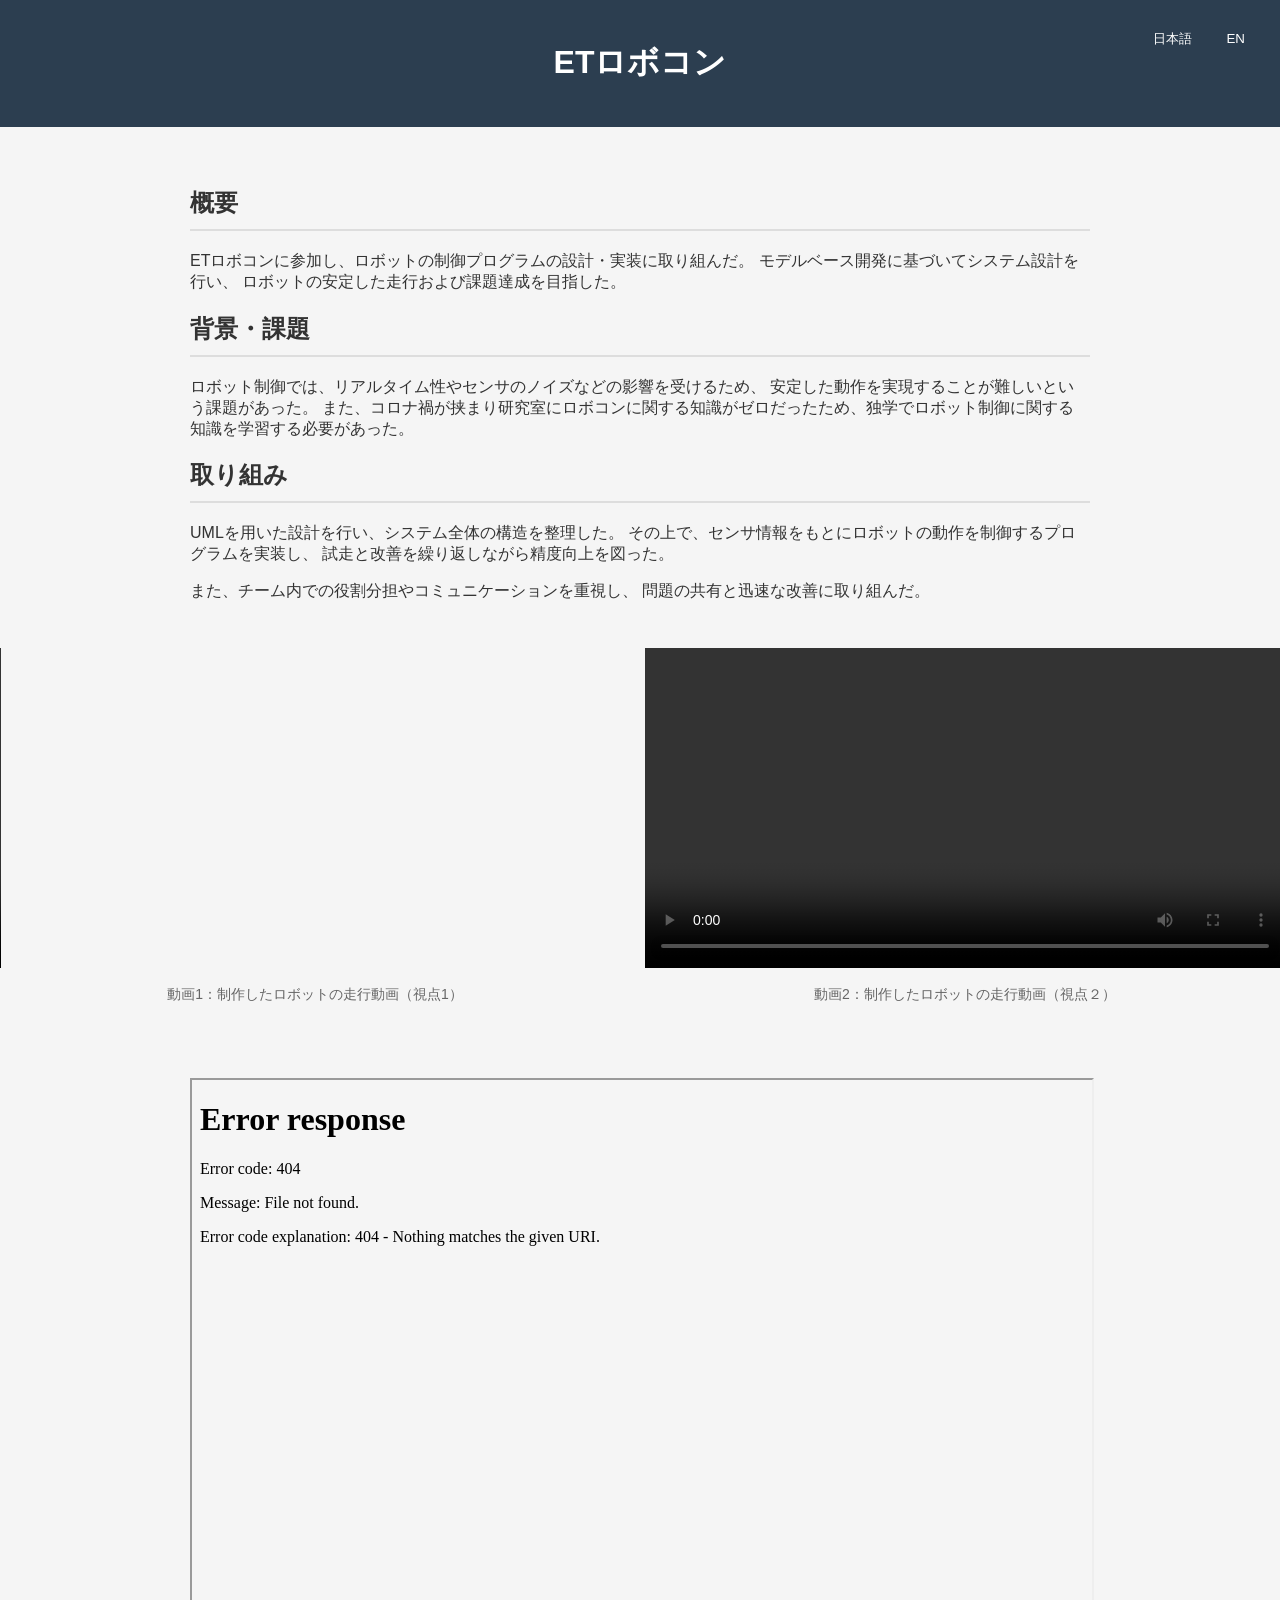
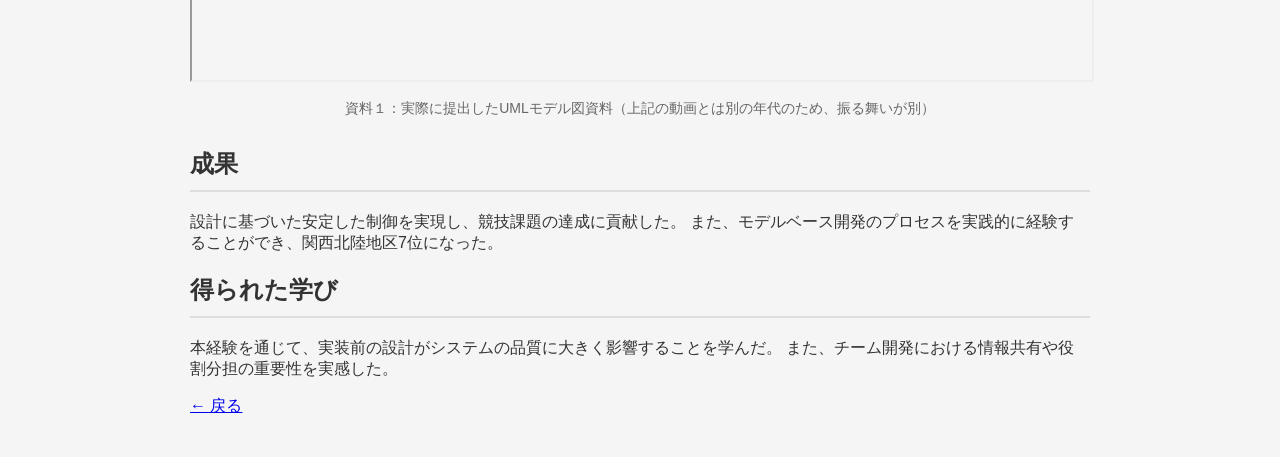
==== OtherHTML/ETrobo.html @ 6ec1ae3f "Add files via upload" ====
<!DOCTYPE html>
<html lang="ja">
<head>
  <meta charset="UTF-8">
  <title>ETロボコン</title>
  <link rel="stylesheet" href="../style.css">
</head>
<body>

  <header>
    <h1 class="ja">ETロボコン</h1>
    <h1 class="en">ET Robocon Competition</h1>
<div class="lang-btn">
  <button onclick="switchLang('jp')">日本語</button>
  <button onclick="switchLang('en')">EN</button>
</div>
  </header>

  <section class="ja">
    
    
    <h2>概要</h2>
    <p>
      ETロボコンに参加し、ロボットの制御プログラムの設計・実装に取り組んだ。
      モデルベース開発に基づいてシステム設計を行い、
      ロボットの安定した走行および課題達成を目指した。
    </p>



   
    
    <h2>背景・課題</h2>
    <p>
      ロボット制御では、リアルタイム性やセンサのノイズなどの影響を受けるため、
      安定した動作を実現することが難しいという課題があった。
      また、コロナ禍が挟まり研究室にロボコンに関する知識がゼロだったため、独学でロボット制御に関する知識を学習する必要があった。
      
      
    </p>


    
    
    <h2>取り組み</h2>
    <p>
      UMLを用いた設計を行い、システム全体の構造を整理した。
      その上で、センサ情報をもとにロボットの動作を制御するプログラムを実装し、
      試走と改善を繰り返しながら精度向上を図った。
    </p>

    <p>
      また、チーム内での役割分担やコミュニケーションを重視し、
      問題の共有と迅速な改善に取り組んだ。
    </p>
    <div class="gallery">
    <div class="figure">
      <video controls width="640">
        <source src="../images/ETrobo.MP4" type="video/mp4">
        
      </video>
      <p>動画1：制作したロボットの走行動画（視点1）</p>
    </div>
    <div class="figure">
      <video controls width="640">
        <source src="../images/ETrobo2.MP4" type="video/mp4">
        
      </video>
      <p>動画2：制作したロボットの走行動画（視点２）</p>
    </div>
    </div>
    <div class="figure">
    <iframe src="../images/PRI_124_TK217.pdf" width="100%" height="600px"></iframe>
    <p>資料１：実際に提出したUMLモデル図資料（上記の動画とは別の年代のため、振る舞いが別）</p>
    </div>



    
        
    <h2>成果</h2>
    <p>
      設計に基づいた安定した制御を実現し、競技課題の達成に貢献した。
      また、モデルベース開発のプロセスを実践的に経験することができ、関西北陸地区7位になった。
    </p>



    
    
    <h2>得られた学び</h2>
    <p>
      本経験を通じて、実装前の設計がシステムの品質に大きく影響することを学んだ。
      また、チーム開発における情報共有や役割分担の重要性を実感した。
    </p>



    <a href="../index.html">← 戻る</a>
  </section>

<section class="en">


  <h2>Overview</h2>
  <p>
    I participated in the ET Robocon competition,
    where I worked on the design and implementation of robot control programs.
    Based on model-based development,
    I designed the system architecture with the goal of achieving stable robot operation
    and completing competition tasks successfully.
  </p>






  <h2>Background & Challenges</h2>
  <p>
    In robot control, achieving stable operation is challenging
    due to factors such as real-time constraints and sensor noise.
    In addition, because the COVID-19 pandemic interrupted knowledge transfer within the laboratory,
    there was almost no prior knowledge about the competition available in our lab.
    Therefore, I had to independently study robotics control and related technologies from scratch.
  </p>






  <h2>Approach</h2>
  <p>
    I created system designs using UML
    to organize the overall software architecture.
    Based on these designs,
    I implemented programs that controlled the robot using sensor information,
    repeatedly testing and improving the system to enhance performance and accuracy.
  </p>

  <p>
    In addition, we emphasized role sharing and communication within the team,
    working to quickly share issues and implement improvements.
  </p>

  <div class="gallery">

    <div class="figure">
      <video controls width="640">
        <source src="../images/ETrobo.MOV" type="video/mp4">
      </video>
      <p>
        Video 1: Robot driving demonstration (Viewpoint 1)
      </p>
    </div>

    <div class="figure">
      <video controls width="640">
        <source src="../images/ETrobo2.MP4" type="video/mp4">
      </video>
      <p>
        Video 2: Robot driving demonstration (Viewpoint 2)
      </p>
    </div>

  </div>

  <div class="figure">
    <iframe src="../images/PRI_124_TK217.pdf" width="100%" height="600px"></iframe>
    <p>
      Document 1: UML model diagram actually submitted
      (created in a different year from the videos above, so the robot behavior differs)
    </p>
  </div>






  <h2>Results</h2>
  <p>
    We achieved stable robot control based on systematic design
    and contributed to completing the competition tasks successfully.
    In addition, I gained practical experience in the model-based development process,
    and our team achieved 7th place in the Kansai-Hokuriku regional competition.
  </p>






  <h2>What I Learned</h2>
  <p>
    Through this experience,
    I learned that system design before implementation
    has a significant impact on software quality and stability.
    I also realized the importance of information sharing
    and role allocation in team development.
  </p>



  <a href="../index.html">← Back</a>
</section>




<script>
function switchLang(lang) {
  localStorage.setItem('lang', lang);

  document.querySelectorAll('.ja').forEach(el => {
    el.style.display = (lang === 'jp') ? 'block' : 'none';
  });

  document.querySelectorAll('.en').forEach(el => {
    el.style.display = (lang === 'en') ? 'block' : 'none';
  });
}

window.onload = () => {
  const lang = localStorage.getItem('lang') || 'jp';
  switchLang(lang);
};
</script>
</body>
</html>
---- style.css ----
body {
  font-family: Arial, sans-serif;
  margin: 0;
  background-color: #f5f5f5;
  color: #333;
}

header {
  background-color: #2c3e50;
  color: white;
  padding: 20px;
  text-align: center;
}

nav {
  background-color: #34495e;
  display: flex;
  justify-content: center;
}

nav a {
  color: white;
  padding: 15px;
  text-decoration: none;
}

nav a:hover {
  background-color: #2c3e50;
}

section {
  padding: 40px;
  max-width: 900px;
  margin: auto;
}

h2 {
  border-bottom: 2px solid #ddd;
  padding-bottom: 10px;
}

ul {
  line-height: 1.8;
}

.card {
  background-color: white;
  padding: 20px;
  margin: 20px 0;
  border-radius: 10px;
  box-shadow: 0 2px 8px rgba(0,0,0,0.1);
}

footer {
  text-align: center;
  padding: 10px;
  background-color: #ddd;
}
.card-link{
    text-decoration: none;
    color: inherit;
}
.card-link:hover .card{
    transform: scale(1.04);
    transition: 0.2s;
}

.figure{
  text-align: center;
  margin: 30px 0;

}
.figure p{
  font-size: 14px;
  color: #666;
}

.figure img{
display: block;
margin: 20px auto;
max-width: 700px;
width: 100%;
}

.gallery{
  display: flex;
  gap: 10px;
  justify-content: center;
}
.lang-btn{
  position: absolute;
  top: 20px;
  right: 20px;
}
.lang-btn button{
  margin: 5px;
  padding: 5px 10px;
  border: none;
  background: none;
  color: white;
  border-radius: 5px;
  cursor: pointer;
}
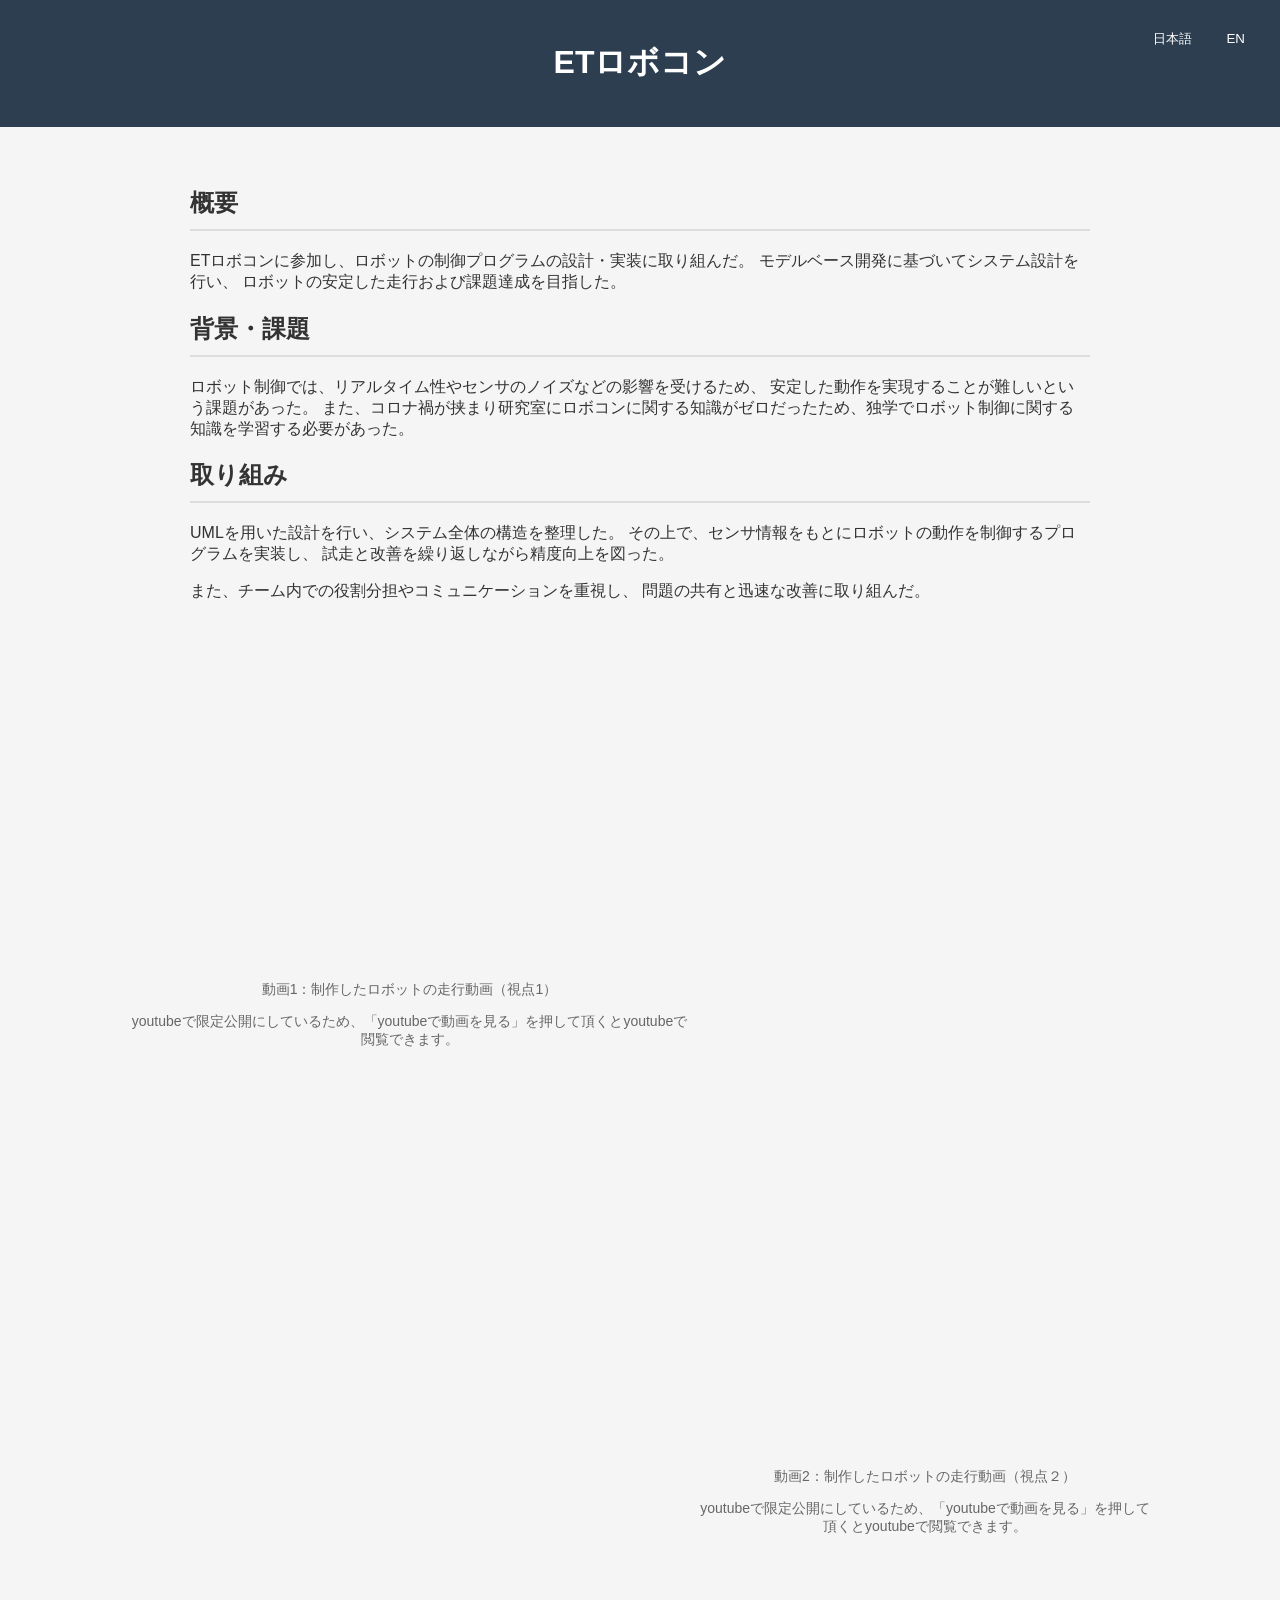
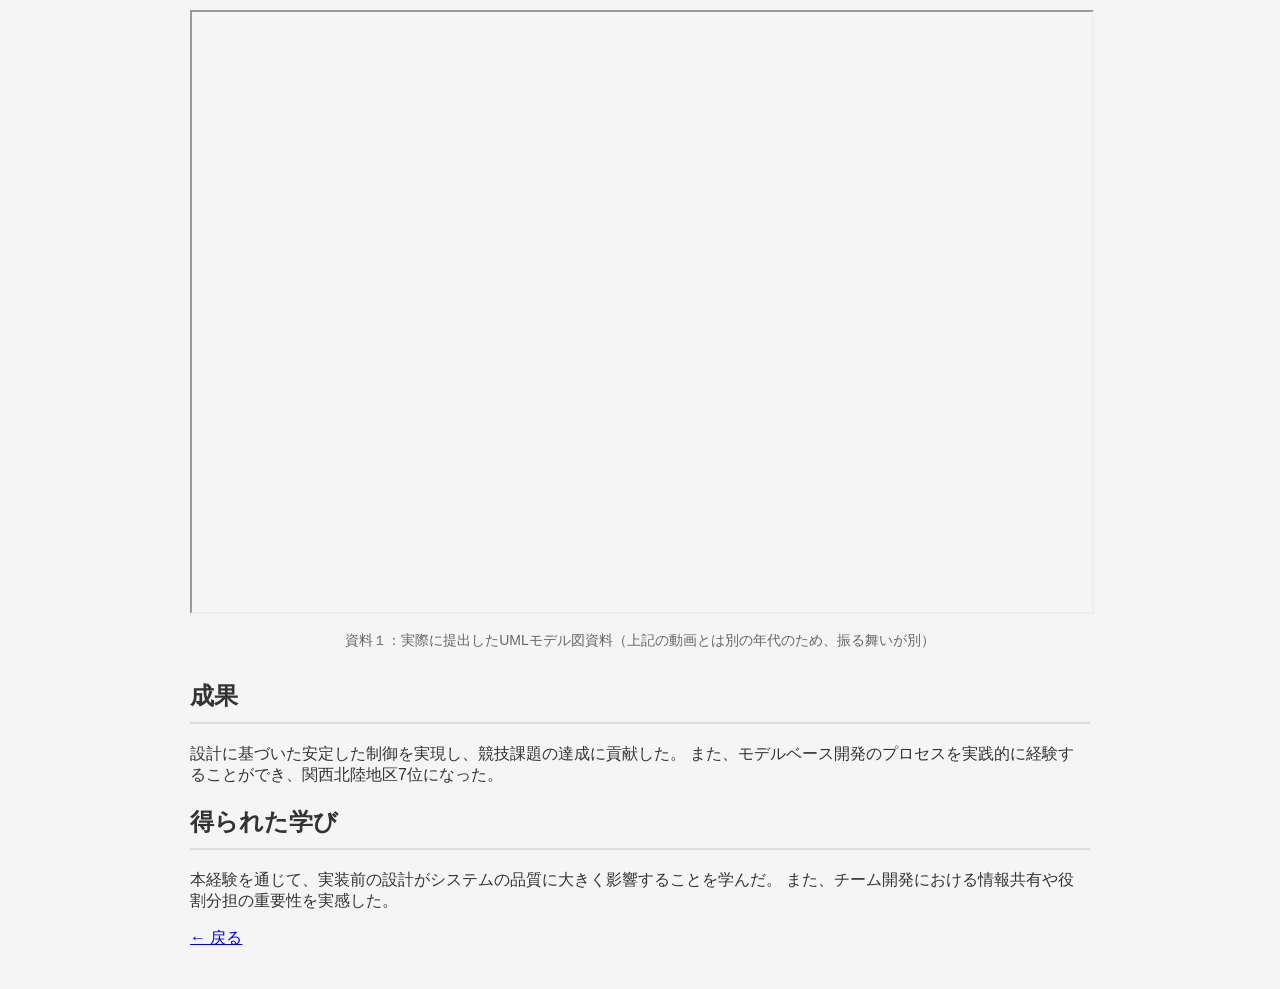
==== commit b96638c3: "Add files via upload" ====
--- a/OtherHTML/ETrobo.html
+++ b/OtherHTML/ETrobo.html
@@ -55,23 +55,22 @@
     </p>
     <div class="gallery">
     <div class="figure">
-      <video controls width="640">
-        <source src="../images/ETrobo.MP4" type="video/mp4">
-        
-      </video>
+      <iframe width="560" height="315" src="https://www.youtube.com/embed/qJIruw_DQHg?si=nBfgjPWEZsaWlp8N" title="YouTube video player" frameborder="0" allow="accelerometer; autoplay; clipboard-write; encrypted-media; gyroscope; picture-in-picture; web-share" referrerpolicy="strict-origin-when-cross-origin" allowfullscreen></iframe>
+      
       <p>動画1：制作したロボットの走行動画（視点1）</p>
-    </div>
-    <div class="figure">
-      <video controls width="640">
-        <source src="../images/ETrobo2.MP4" type="video/mp4">
-        
-      </video>
+      <p>youtubeで限定公開にしているため、「youtubeで動画を見る」を押して頂くとyoutubeで閲覧できます。</p>
+    </div>
+    <div class="figure">
+      <iframe width="451" height="802" src="https://www.youtube.com/embed/y_-Y31C6I7Q" title="ETrobo2" frameborder="0" allow="accelerometer; autoplay; clipboard-write; encrypted-media; gyroscope; picture-in-picture; web-share" referrerpolicy="strict-origin-when-cross-origin" allowfullscreen></iframe>
+      
       <p>動画2：制作したロボットの走行動画（視点２）</p>
+      <p>youtubeで限定公開にしているため、「youtubeで動画を見る」を押して頂くとyoutubeで閲覧できます。</p>
     </div>
     </div>
     <div class="figure">
     <iframe src="../images/PRI_124_TK217.pdf" width="100%" height="600px"></iframe>
     <p>資料１：実際に提出したUMLモデル図資料（上記の動画とは別の年代のため、振る舞いが別）</p>
+    
     </div>
 
 
@@ -147,18 +146,16 @@
   <div class="gallery">
 
     <div class="figure">
-      <video controls width="640">
-        <source src="../images/ETrobo.MOV" type="video/mp4">
-      </video>
+      <iframe width="560" height="315" src="https://www.youtube.com/embed/qJIruw_DQHg?si=nBfgjPWEZsaWlp8N" title="YouTube video player" frameborder="0" allow="accelerometer; autoplay; clipboard-write; encrypted-media; gyroscope; picture-in-picture; web-share" referrerpolicy="strict-origin-when-cross-origin" allowfullscreen></iframe>
+      
       <p>
         Video 1: Robot driving demonstration (Viewpoint 1)
       </p>
     </div>
 
     <div class="figure">
-      <video controls width="640">
-        <source src="../images/ETrobo2.MP4" type="video/mp4">
-      </video>
+       <iframe width="451" height="802" src="https://www.youtube.com/embed/y_-Y31C6I7Q" title="ETrobo2" frameborder="0" allow="accelerometer; autoplay; clipboard-write; encrypted-media; gyroscope; picture-in-picture; web-share" referrerpolicy="strict-origin-when-cross-origin" allowfullscreen></iframe>
+      
       <p>
         Video 2: Robot driving demonstration (Viewpoint 2)
       </p>
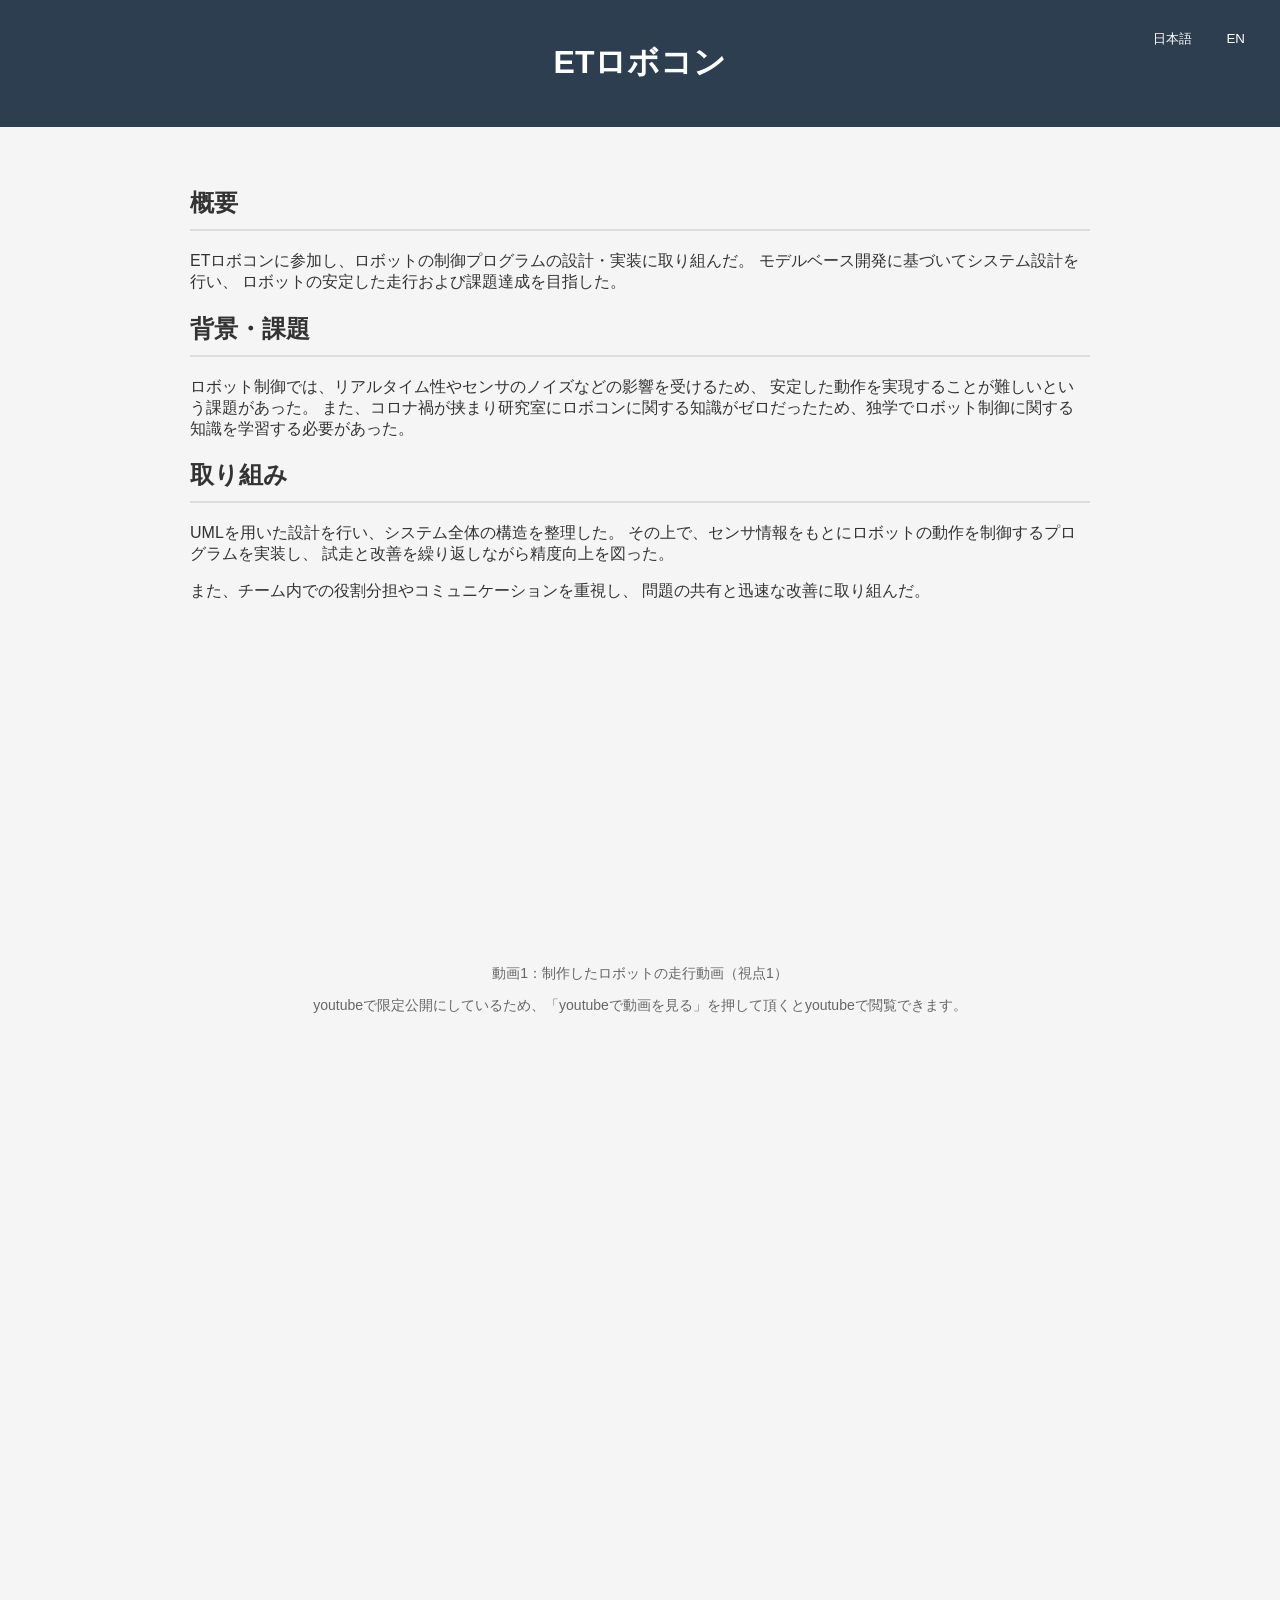
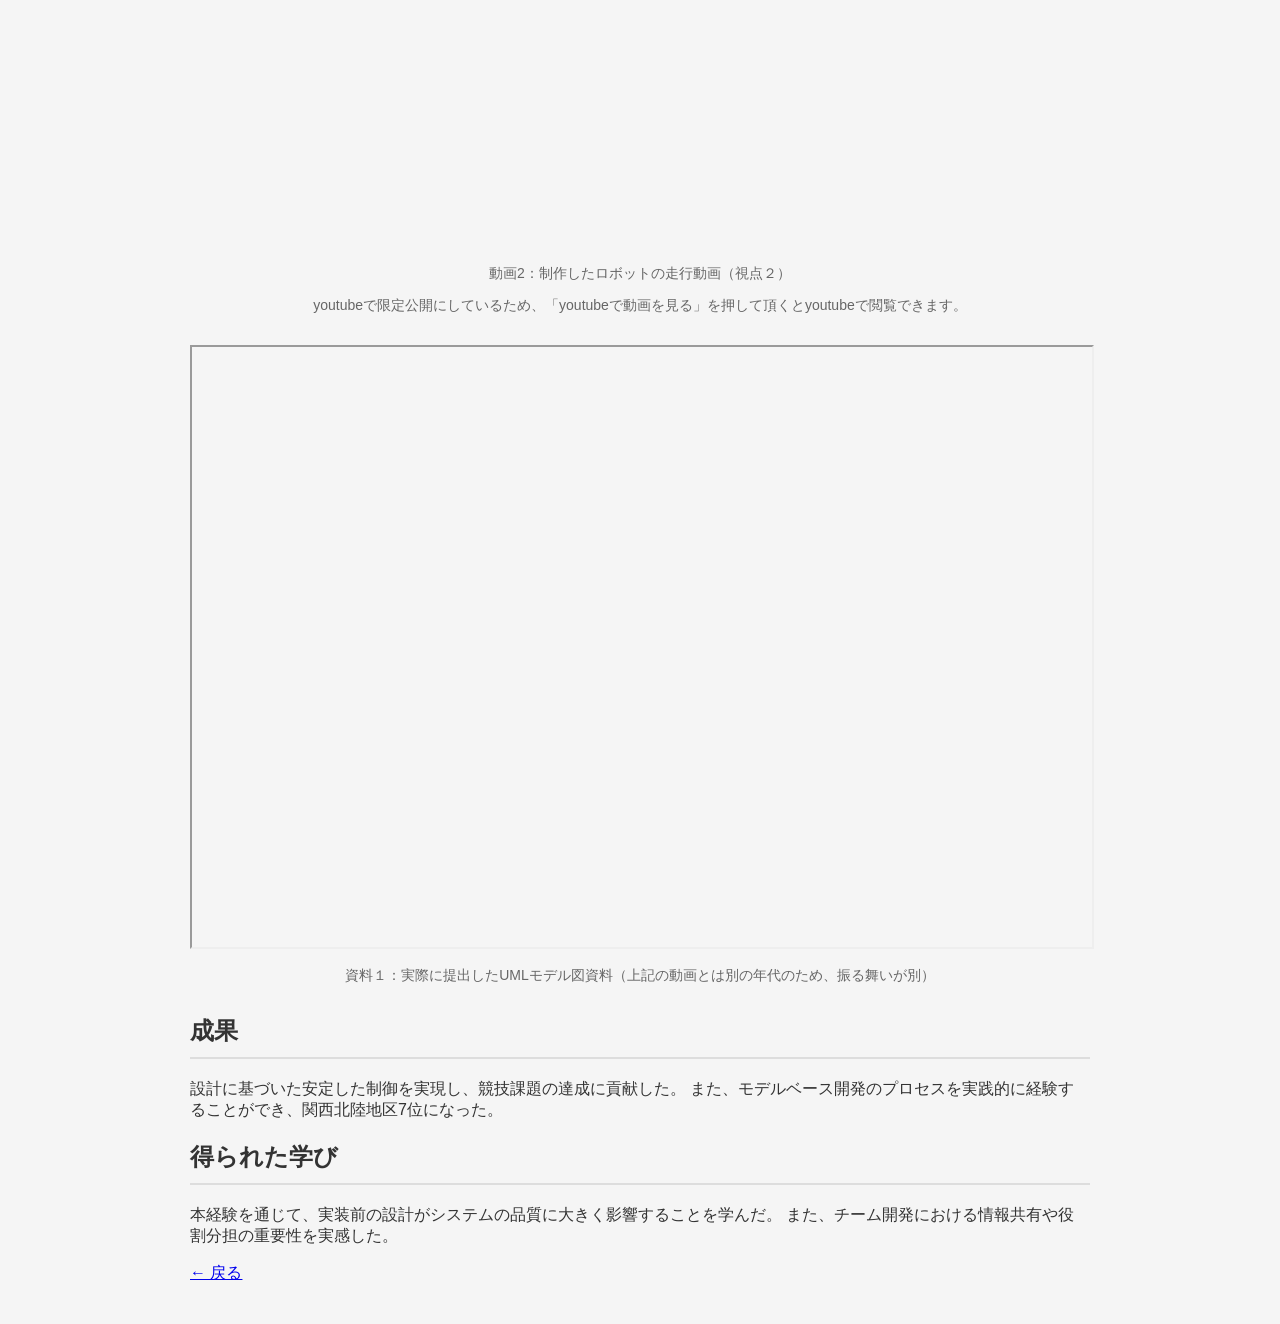
==== commit d3aadab2: "Update ETrobo.html" ====
--- a/OtherHTML/ETrobo.html
+++ b/OtherHTML/ETrobo.html
@@ -53,7 +53,7 @@
       また、チーム内での役割分担やコミュニケーションを重視し、
       問題の共有と迅速な改善に取り組んだ。
     </p>
-    <div class="gallery">
+    
     <div class="figure">
       <iframe width="560" height="315" src="https://www.youtube.com/embed/qJIruw_DQHg?si=nBfgjPWEZsaWlp8N" title="YouTube video player" frameborder="0" allow="accelerometer; autoplay; clipboard-write; encrypted-media; gyroscope; picture-in-picture; web-share" referrerpolicy="strict-origin-when-cross-origin" allowfullscreen></iframe>
       
@@ -66,7 +66,7 @@
       <p>動画2：制作したロボットの走行動画（視点２）</p>
       <p>youtubeで限定公開にしているため、「youtubeで動画を見る」を押して頂くとyoutubeで閲覧できます。</p>
     </div>
-    </div>
+    
     <div class="figure">
     <iframe src="../images/PRI_124_TK217.pdf" width="100%" height="600px"></iframe>
     <p>資料１：実際に提出したUMLモデル図資料（上記の動画とは別の年代のため、振る舞いが別）</p>
@@ -143,7 +143,7 @@
     working to quickly share issues and implement improvements.
   </p>
 
-  <div class="gallery">
+  
 
     <div class="figure">
       <iframe width="560" height="315" src="https://www.youtube.com/embed/qJIruw_DQHg?si=nBfgjPWEZsaWlp8N" title="YouTube video player" frameborder="0" allow="accelerometer; autoplay; clipboard-write; encrypted-media; gyroscope; picture-in-picture; web-share" referrerpolicy="strict-origin-when-cross-origin" allowfullscreen></iframe>
@@ -161,7 +161,7 @@
       </p>
     </div>
 
-  </div>
+  
 
   <div class="figure">
     <iframe src="../images/PRI_124_TK217.pdf" width="100%" height="600px"></iframe>
